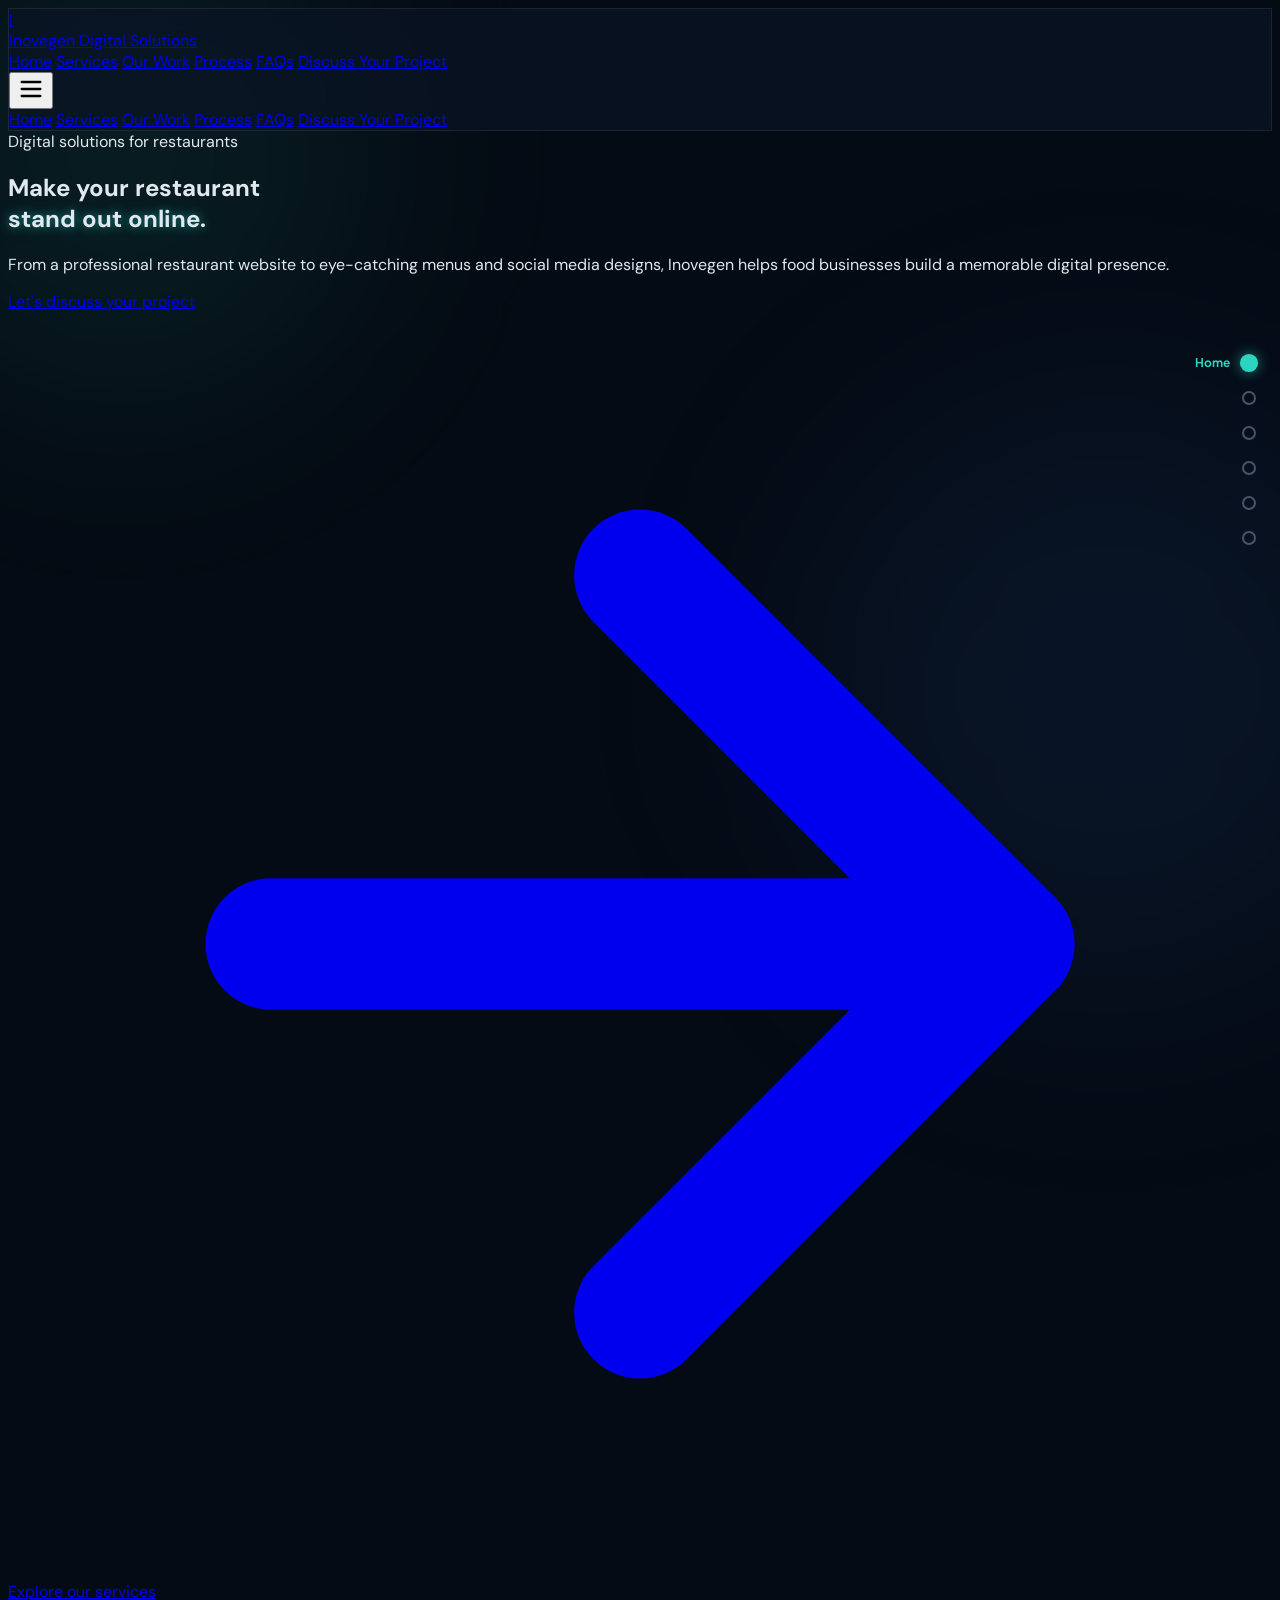
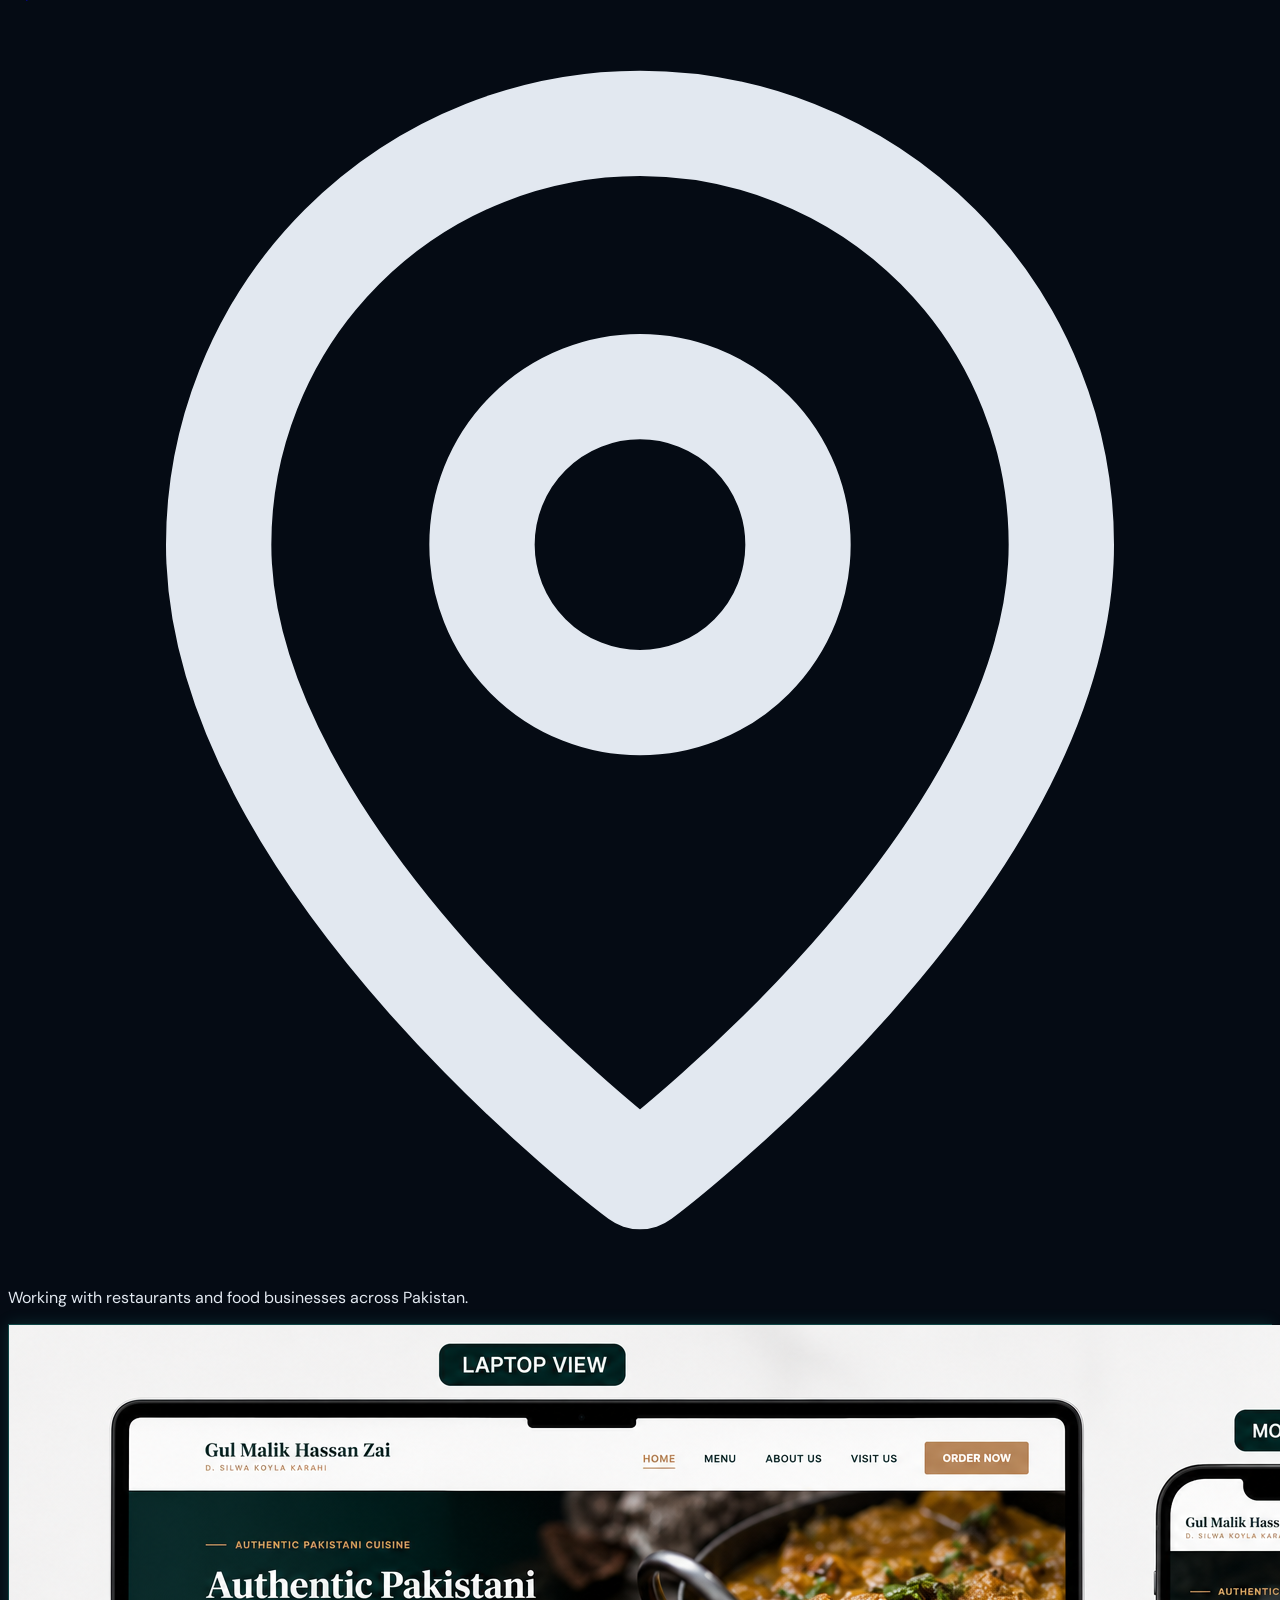
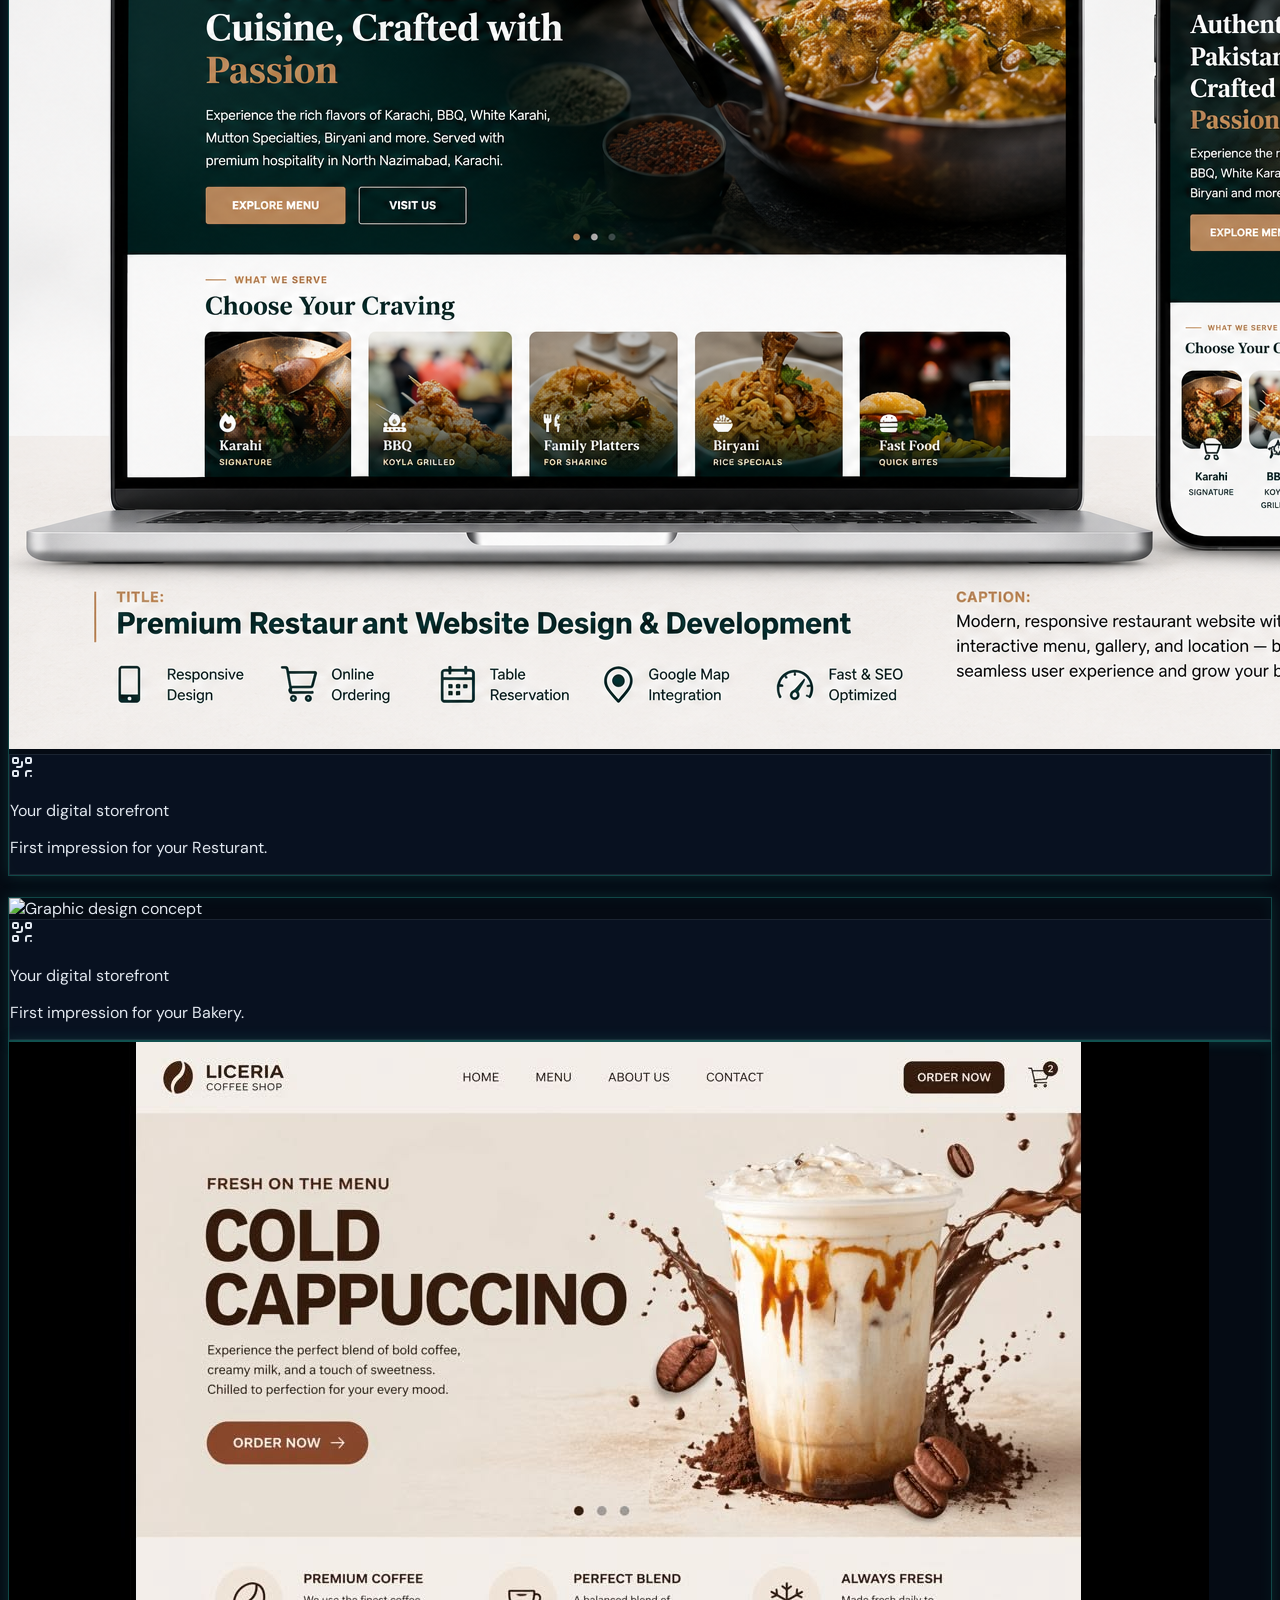
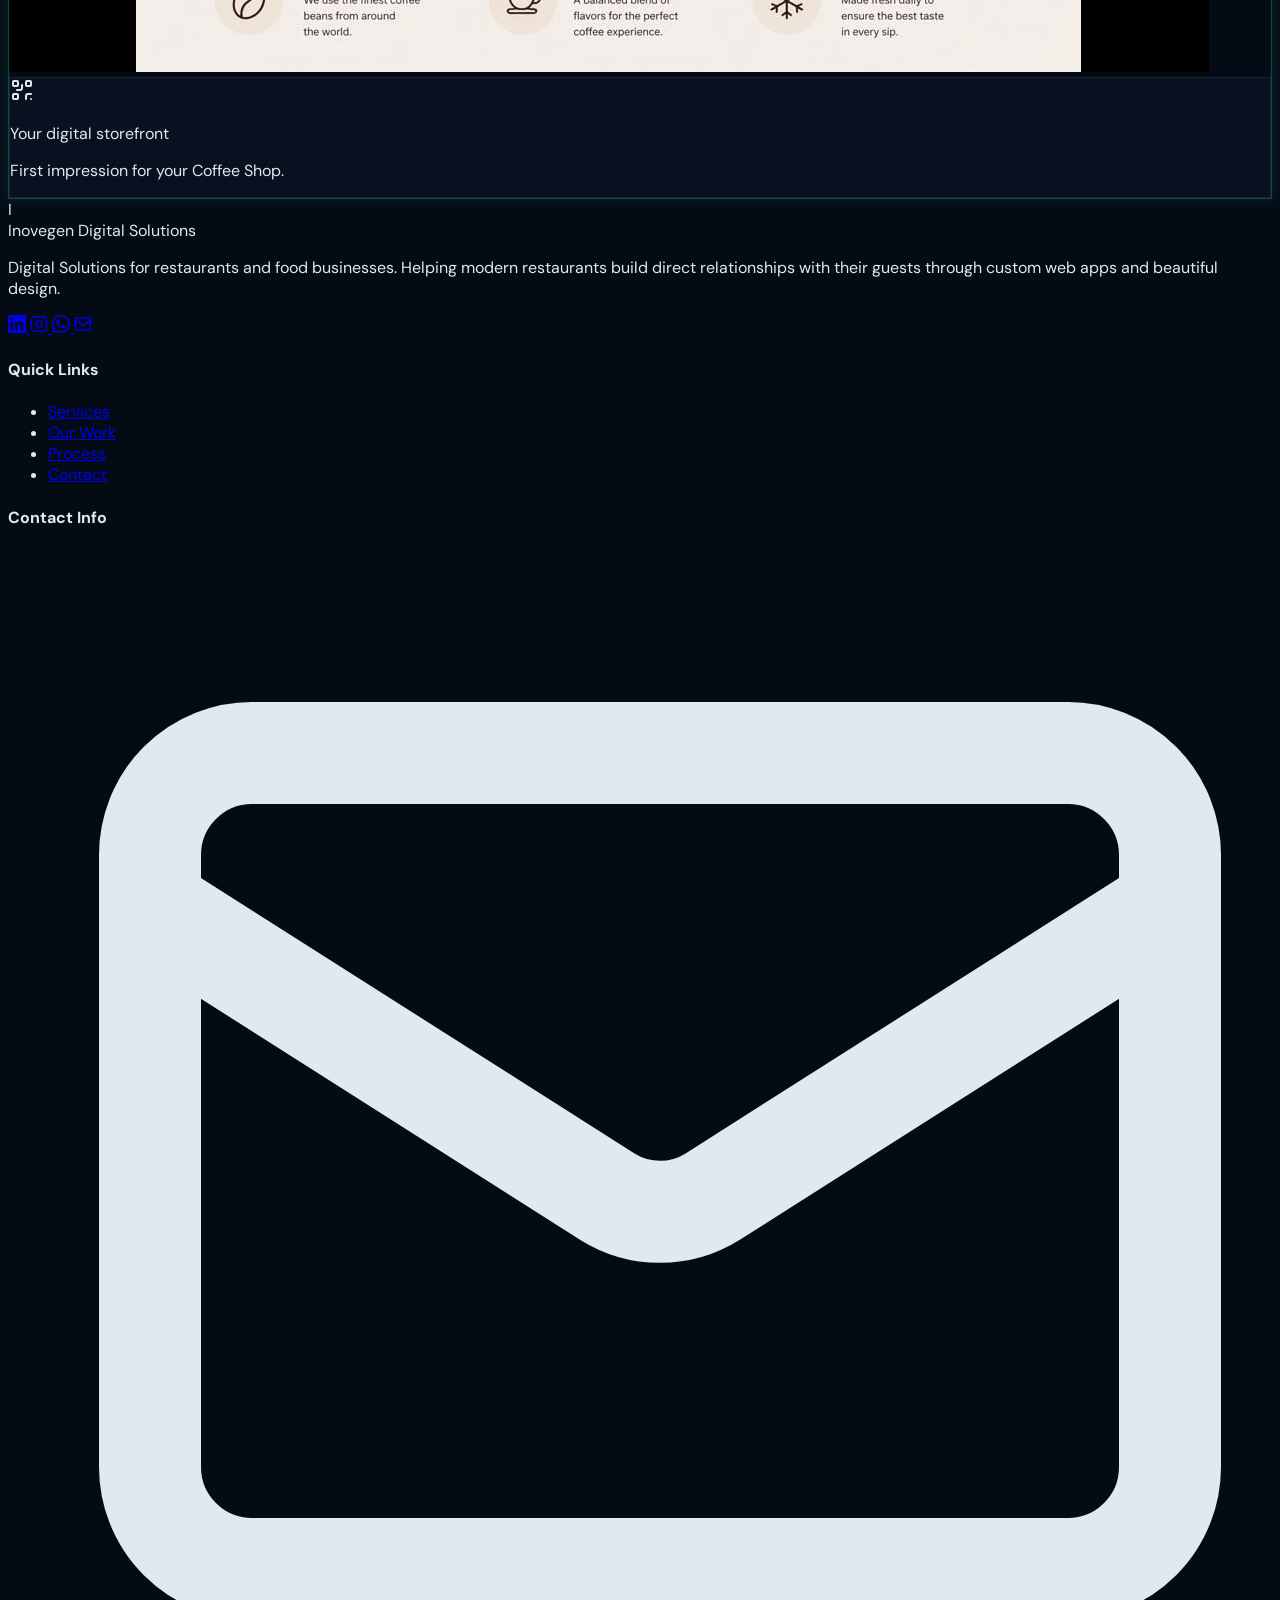
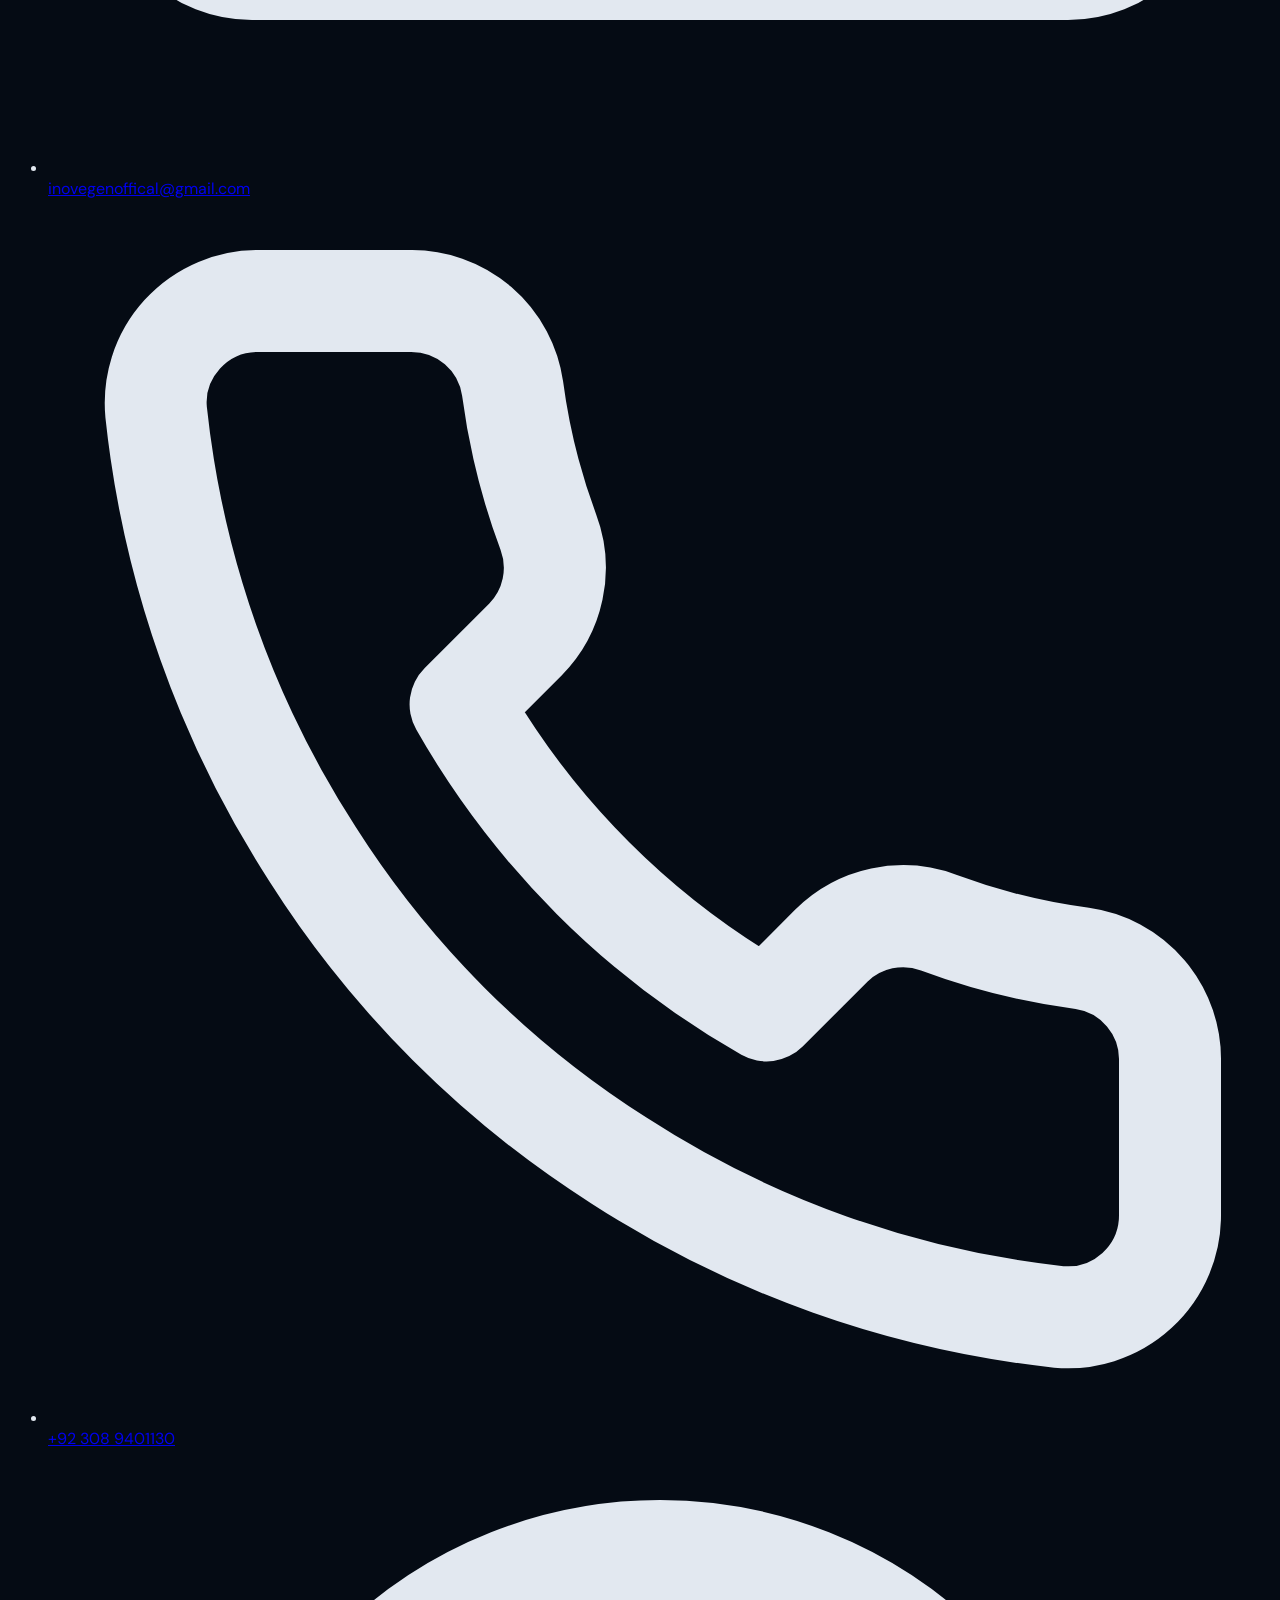
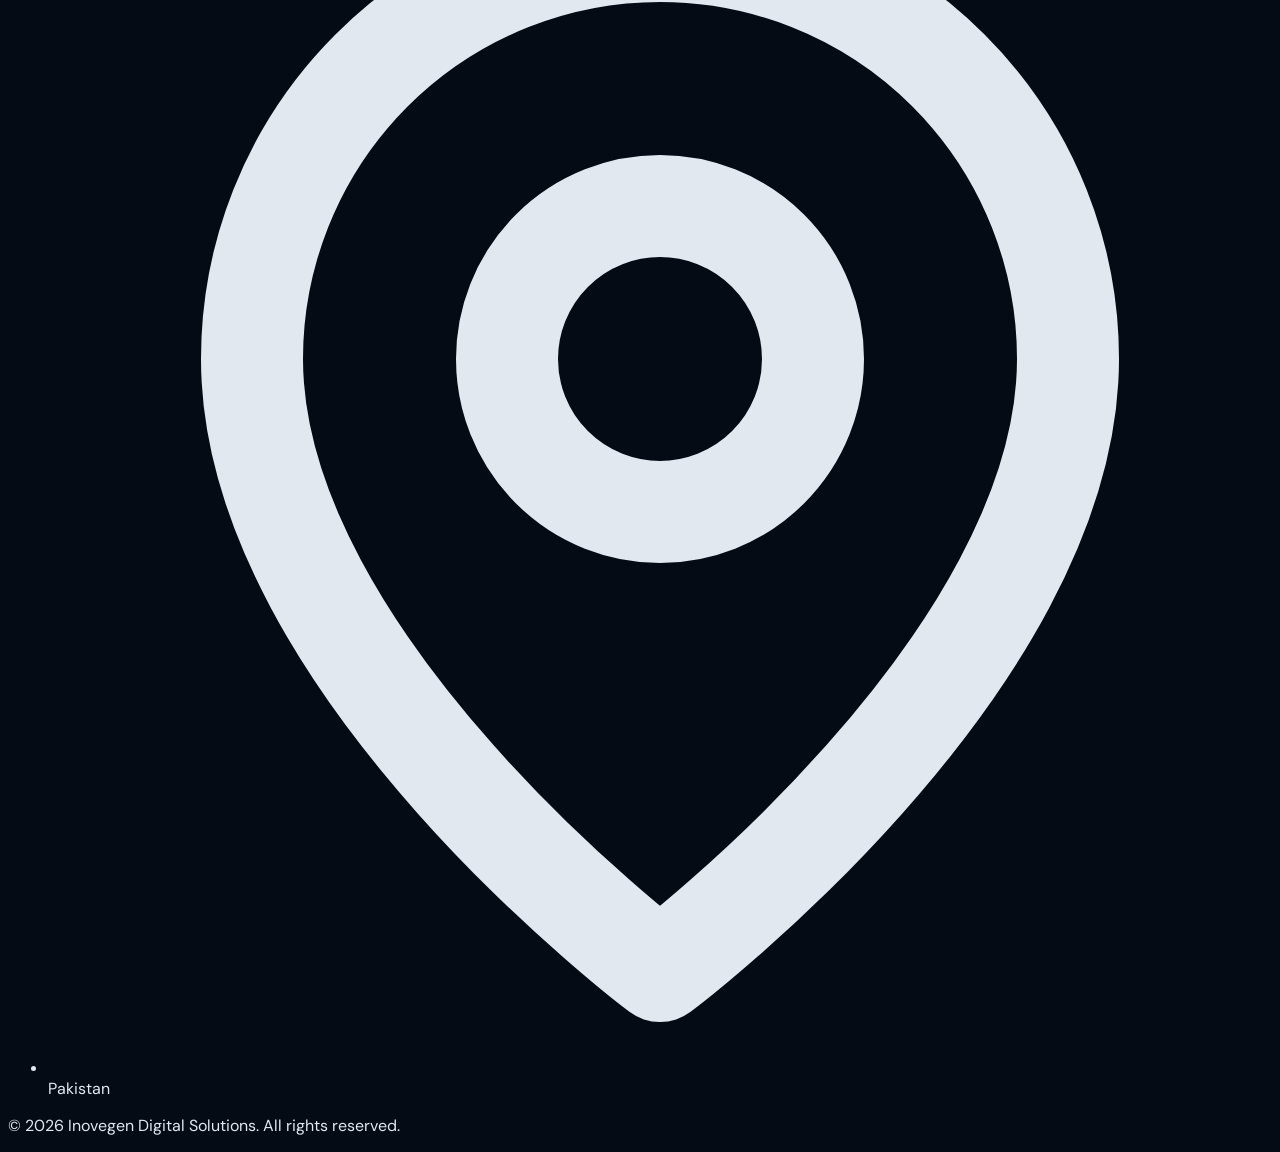
==== index.html @ 89236471 "Add files via upload" ====
<!DOCTYPE html>
<html lang="en" class="scroll-smooth">
<head>
  <meta charset="UTF-8" />
  <meta name="viewport" content="width=device-width, initial-scale=1.0" />
  <title>Inovegen | Restaurant Websites & Creative Design</title>
  <meta name="description" content="Digital solutions for restaurants. Professional websites, QR menus, and brand design for food businesses in Pakistan." />
  <link rel="preconnect" href="https://fonts.googleapis.com" />
  <link rel="preconnect" href="https://fonts.gstatic.com" crossorigin />
   <link rel="stylesheet" href="/static/style.css" />
  <link href="https://fonts.googleapis.com/css2?family=DM+Sans:wght@400;500;700&family=Plus+Jakarta+Sans:wght@500;600;700;800&display=swap" rel="stylesheet" />
  <script src="https://cdn.tailwindcss.com"></script>
  <script>
    tailwind.config = {
      theme: { extend: {
        colors: {
          dark: { 900: '#050B14', 800: '#0A1525', 700: '#112240' },
          neon: { DEFAULT: '#2DD4BF' }
        },
        fontFamily: {
          display: ['"Plus Jakarta Sans"', 'sans-serif'],
          body: ['"DM Sans"', 'sans-serif'],
        },
        animation: { 'float': 'float 6s ease-in-out infinite' },
        keyframes: { float: { '0%,100%':{transform:'translateY(0)'}, '50%':{transform:'translateY(-20px)'} } }
      } }
    };
  </script>
</head>
<body class="antialiased selection:bg-neon selection:text-dark-900">

  <div class="fixed inset-0 z-0 pointer-events-none overflow-hidden">
    <div class="glow" style="top:-10%;left:-10%;width:500px;height:500px;background:rgba(45,212,191,.08);filter:blur(100px)"></div>
    <div class="glow" style="bottom:-10%;right:-10%;width:600px;height:600px;background:rgba(59,130,246,.08);filter:blur(120px)"></div>
  </div>

  <!-- RIGHT-SIDE SCROLL NAVIGATION -->
  <nav class="side-nav" id="side-nav">
    <a href="index.html" class="side-link active" data-section="home"><span class="label">Home</span><span class="dot"></span></a>
    <a href="services.html" class="side-link" data-section="services"><span class="label">Services</span><span class="dot"></span></a>
    <a href="work.html" class="side-link" data-section="work"><span class="label">Our Work</span><span class="dot"></span></a>
    <a href="process.html" class="side-link" data-section="process"><span class="label">Process</span><span class="dot"></span></a>
    <a href="faq.html" class="side-link" data-section="faq"><span class="label">FAQs</span><span class="dot"></span></a>
    <a href="contact.html" class="side-link" data-section="contact"><span class="label">Contact</span><span class="dot"></span></a>
  </nav>

  <!-- NAVBAR -->
  <nav class="fixed top-0 w-full z-50 glass border-b border-white/5">
    <div class="mx-auto max-w-7xl px-6 lg:px-8">
      <div class="flex h-20 items-center justify-between">
        <a href="index.html" class="flex items-center gap-3 group">
          <div class="h-10 w-10 rounded-xl bg-gradient-to-br from-neon to-teal-600 flex items-center justify-center text-dark-900 font-bold font-display text-xl shadow-[0_0_15px_rgba(45,212,191,.5)] group-hover:shadow-[0_0_25px_rgba(45,212,191,.8)] transition-all duration-300">I</div>
          <span class="font-display font-extrabold text-xl text-white tracking-tight">Inovegen <span class="text-neon font-semibold">Digital Solutions</span></span>
        </a>
        <div class="hidden md:flex items-center gap-8">
          <a href="index.html" class="text-sm font-medium text-slate-300 hover:text-neon transition-colors relative group">Home<span class="absolute -bottom-1 left-0 w-0 h-0.5 bg-neon transition-all group-hover:w-full"></span></a>
          <a href="services.html" class="text-sm font-medium text-slate-300 hover:text-neon transition-colors relative group">Services<span class="absolute -bottom-1 left-0 w-0 h-0.5 bg-neon transition-all group-hover:w-full"></span></a>
          <a href="work.html" class="text-sm font-medium text-slate-300 hover:text-neon transition-colors relative group">Our Work<span class="absolute -bottom-1 left-0 w-0 h-0.5 bg-neon transition-all group-hover:w-full"></span></a>
          <a href="process.html" class="text-sm font-medium text-slate-300 hover:text-neon transition-colors relative group">Process<span class="absolute -bottom-1 left-0 w-0 h-0.5 bg-neon transition-all group-hover:w-full"></span></a>
          <a href="faq.html" class="text-sm font-medium text-slate-300 hover:text-neon transition-colors relative group">FAQs<span class="absolute -bottom-1 left-0 w-0 h-0.5 bg-neon transition-all group-hover:w-full"></span></a>
          <a href="contact.html" class="bg-neon text-dark-900 px-6 py-2.5 rounded-full text-sm font-bold hover:bg-white hover:shadow-[0_0_20px_rgba(45,212,191,.6)] transition-all duration-300">Discuss Your Project</a>
        </div>
        <button id="menuBtn" class="md:hidden text-white hover:text-neon transition-colors" aria-label="Menu">
          <svg xmlns="http://www.w3.org/2000/svg" width="28" height="28" viewBox="0 0 24 24" fill="none" stroke="currentColor" stroke-width="2" stroke-linecap="round" stroke-linejoin="round"><line x1="4" x2="20" y1="12" y2="12"/><line x1="4" x2="20" y1="6" y2="6"/><line x1="4" x2="20" y1="18" y2="18"/></svg>
        </button>
      </div>
      <div id="mobileMenu" class="hidden md:hidden pb-6 space-y-4 border-t border-white/10 pt-4">
        <a href="index.html" class="block text-base font-medium text-slate-300 hover:text-neon py-2">Home</a>
        <a href="services.html" class="block text-base font-medium text-slate-300 hover:text-neon py-2">Services</a>
        <a href="work.html" class="block text-base font-medium text-slate-300 hover:text-neon py-2">Our Work</a>
        <a href="process.html" class="block text-base font-medium text-slate-300 hover:text-neon py-2">Process</a>
        <a href="faq.html" class="block text-base font-medium text-slate-300 hover:text-neon py-2">FAQs</a>
        <a href="contact.html" class="block bg-neon text-dark-900 text-center px-6 py-3 rounded-full font-bold mt-4">Discuss Your Project</a>
      </div>
    </div>
  </nav>

  <!-- HERO -->
  <section id="home" class="relative z-10 pt-32 pb-20 lg:pt-48 lg:pb-32 overflow-hidden">
    <div class="mx-auto max-w-7xl px-6 lg:px-8">
      <div class="grid grid-cols-1 lg:grid-cols-2 gap-16 items-center">
        <div class="max-w-2xl reveal">
          <div class="inline-flex items-center gap-2 bg-neon/10 border border-neon/30 px-4 py-1.5 rounded-full mb-8 shadow-[0_0_15px_rgba(45,212,191,.2)]">
            <span class="h-2 w-2 rounded-full bg-neon animate-pulse"></span>
            <span class="text-neon text-xs font-bold uppercase tracking-wider">Digital solutions for restaurants</span>
          </div>
          <h1 class="font-display text-5xl lg:text-7xl font-extrabold text-white leading-[1.1] mb-8">
            Make your restaurant <br /><span class="text-transparent bg-clip-text bg-gradient-to-r from-neon to-teal-300 neon-text">stand out online.</span>
          </h1>
          <p class="text-lg lg:text-xl text-slate-400 mb-10 leading-relaxed max-w-lg">From a professional restaurant website to eye-catching menus and social media designs, Inovegen helps food businesses build a memorable digital presence.</p>
          <div class="flex flex-col sm:flex-row gap-4">
            <a href="contact.html" class="group relative bg-neon text-dark-900 px-8 py-4 rounded-full font-bold hover:bg-white transition-all duration-300 shadow-[0_0_20px_rgba(45,212,191,.4)] hover:shadow-[0_0_30px_rgba(45,212,191,.6)] flex items-center justify-center gap-2 overflow-hidden">
              <span class="relative z-10">Let's discuss your project</span>
              <svg class="relative z-10 w-5 h-5 group-hover:translate-x-1 transition-transform" xmlns="http://www.w3.org/2000/svg" viewBox="0 0 24 24" fill="none" stroke="currentColor" stroke-width="2.5" stroke-linecap="round" stroke-linejoin="round"><path d="M5 12h14"/><path d="m12 5 7 7-7 7"/></svg>
            </a>
            <a href="services.html" class="bg-transparent border border-slate-700 text-white px-8 py-4 rounded-full font-bold hover:border-neon hover:text-neon hover:shadow-[0_0_15px_rgba(45,212,191,.2)] transition-all duration-300 text-center">Explore our services</a>
          </div>
          <p class="mt-8 text-sm text-slate-500 flex items-center gap-2">
            <svg class="w-4 h-4 text-neon" xmlns="http://www.w3.org/2000/svg" viewBox="0 0 24 24" fill="none" stroke="currentColor" stroke-width="2" stroke-linecap="round" stroke-linejoin="round"><path d="M20 10c0 6-8 12-8 12s-8-6-8-12a8 8 0 0 1 16 0Z"/><circle cx="12" cy="10" r="3"/></svg>
            Working with restaurants and food businesses across Pakistan.
          </p>
        </div>
        <div class="relative reveal animate-float">
          <div class="aspect-[4/3] rounded-3xl overflow-hidden shadow-2xl neon-border relative z-10">
            <img src="/images/proj-fe8a63.png" alt="Restaurant interior" class="w-full h-full object-cover opacity-80 hover:opacity-100 hover:scale-105 transition-all duration-700" />
            <div class="absolute inset-0 bg-gradient-to-t from-dark-900 via-transparent to-transparent"></div>
            <div class="absolute bottom-6 left-6 right-6 glass p-4 rounded-2xl border border-neon/20 shadow-[0_0_20px_rgba(45,212,191,.1)] flex items-center gap-4">
              <div class="h-12 w-12 bg-neon/20 rounded-xl flex items-center justify-center text-neon">
                <svg xmlns="http://www.w3.org/2000/svg" width="24" height="24" viewBox="0 0 24 24" fill="none" stroke="currentColor" stroke-width="2" stroke-linecap="round" stroke-linejoin="round"><rect width="5" height="5" x="3" y="3" rx="1"/><rect width="5" height="5" x="16" y="3" rx="1"/><rect width="5" height="5" x="3" y="16" rx="1"/><path d="M21 16h-3a2 2 0 0 0-2 2v3"/><path d="M21 21v.01"/><path d="M12 7v3a2 2 0 0 1-2 2H7"/></svg>
              </div>
              <div><p class="text-xs text-slate-400 font-medium">Your digital storefront</p><p class="font-display font-bold text-white">First impression for your Resturant.</p></div>
            </div>
          </div>
        </div>
      </div>
    </div>
    <br>
    <div class="mx-auto max-w-7xl px-6 lg:px-8">
      <div class="grid grid-cols-1 lg:grid-cols-2 gap-16 items-center">
        <div class="max-w-2xl reveal">
          <div class="relative reveal animate-float">
          <div class="aspect-[4/3] rounded-3xl overflow-hidden shadow-2xl neon-border relative z-10">
            <img src="https://s3-figma-hubfile-images-production-cdn-cgi.figma.com/cdn-cgi/image/format=auto,quality=85/hub/file/carousel/img/e1eeb6126cb59b575a883f78f48369e3f3ec4515" alt="Graphic design concept" class="w-full h-full object-cover group-hover:scale-110 transition-transform duration-700" />
             <div class="absolute inset-0 bg-gradient-to-t from-dark-900 via-transparent to-transparent"></div>
            <div class="absolute bottom-6 left-6 right-6 glass p-4 rounded-2xl border border-neon/20 shadow-[0_0_20px_rgba(45,212,191,.1)] flex items-center gap-4">
              <div class="h-12 w-12 bg-neon/20 rounded-xl flex items-center justify-center text-neon">
                <svg xmlns="http://www.w3.org/2000/svg" width="24" height="24" viewBox="0 0 24 24" fill="none" stroke="currentColor" stroke-width="2" stroke-linecap="round" stroke-linejoin="round"><rect width="5" height="5" x="3" y="3" rx="1"/><rect width="5" height="5" x="16" y="3" rx="1"/><rect width="5" height="5" x="3" y="16" rx="1"/><path d="M21 16h-3a2 2 0 0 0-2 2v3"/><path d="M21 21v.01"/><path d="M12 7v3a2 2 0 0 1-2 2H7"/></svg>
              </div>
              <div><p class="text-xs text-slate-400 font-medium">Your digital storefront</p><p class="font-display font-bold text-white">First impression for your Bakery.</p></div>
            </div>
          </div>
        </div>

        </div>
        <div class="relative reveal animate-float">
          <div class="aspect-[4/3] rounded-3xl overflow-hidden shadow-2xl neon-border relative z-10">
            <img src="/images/2s.jpg" alt="Restaurant interior" class="w-full h-full object-cover opacity-80 hover:opacity-100 hover:scale-105 transition-all duration-700" />
            <div class="absolute inset-0 bg-gradient-to-t from-dark-900 via-transparent to-transparent"></div>
            <div class="absolute bottom-6 left-6 right-6 glass p-4 rounded-2xl border border-neon/20 shadow-[0_0_20px_rgba(45,212,191,.1)] flex items-center gap-4">
              <div class="h-12 w-12 bg-neon/20 rounded-xl flex items-center justify-center text-neon">
                <svg xmlns="http://www.w3.org/2000/svg" width="24" height="24" viewBox="0 0 24 24" fill="none" stroke="currentColor" stroke-width="2" stroke-linecap="round" stroke-linejoin="round"><rect width="5" height="5" x="3" y="3" rx="1"/><rect width="5" height="5" x="16" y="3" rx="1"/><rect width="5" height="5" x="3" y="16" rx="1"/><path d="M21 16h-3a2 2 0 0 0-2 2v3"/><path d="M21 21v.01"/><path d="M12 7v3a2 2 0 0 1-2 2H7"/></svg>
              </div>
              <div><p class="text-xs text-slate-400 font-medium">Your digital storefront</p><p class="font-display font-bold text-white">First impression for your Coffee Shop.</p></div>
            </div>
          </div>
        </div>
      </div>
    </div>
  </section>

          
  <!-- FOOTER -->
  <footer class="relative z-10 border-t border-white/5 bg-dark-900 py-16">
    <div class="mx-auto max-w-7xl px-6 lg:px-8">
      <div class="grid grid-cols-1 md:grid-cols-4 gap-12 mb-12">
        <div class="md:col-span-2">
          <div class="flex items-center gap-3 mb-6">
            <div class="h-10 w-10 rounded-xl bg-gradient-to-br from-neon to-teal-600 flex items-center justify-center text-dark-900 font-bold font-display text-xl">I</div>
            <span class="font-display font-extrabold text-xl text-white tracking-tight">Inovegen <span class="text-neon font-semibold">Digital Solutions</span></span>
          </div>
          <p class="text-slate-400 max-w-sm leading-relaxed mb-6">Digital Solutions for restaurants and food businesses. Helping modern restaurants build direct relationships with their guests through custom web apps and beautiful design.</p>
          <div class="flex gap-4">
            <a href="https://www.linkedin.com/company/inovegen/" target="_blank" rel="noopener noreferrer" aria-label="LinkedIn" class="relative z-10 h-10 w-10 rounded-full bg-white/5 flex items-center justify-center text-slate-400 hover:bg-blue-500/20 hover:text-blue-400 transition-all">
              <svg xmlns="http://www.w3.org/2000/svg" width="18" height="18" viewBox="0 0 24 24" fill="currentColor"><path d="M20.447 20.452h-3.554v-5.569c0-1.328-.027-3.037-1.852-3.037-1.853 0-2.136 1.445-2.136 2.939v5.667H9.351V9h3.414v1.561h.046c.477-.9 1.637-1.85 3.37-1.85 3.601 0 4.267 2.37 4.267 5.455v6.286zM5.337 7.433c-1.144 0-2.063-.926-2.063-2.065 0-1.138.92-2.063 2.063-2.063 1.14 0 2.064.925 2.064 2.063 0 1.139-.925 2.065-2.064 2.065zm1.782 13.019H3.555V9h3.564v11.452zM22.225 0H1.771C.792 0 0 .774 0 1.729v20.542C0 23.227.792 24 1.771 24h20.451C23.2 24 24 23.227 24 22.271V1.729C24 .774 23.2 0 22.222 0h.003z"/></svg>
            </a>
            <a href="https://www.instagram.com/inovegen?igsi=MTQ1ZnU4ajVhcGRjag==" target="_blank" rel="noopener noreferrer" aria-label="Instagram" class="relative z-10 h-10 w-10 rounded-full bg-white/5 flex items-center justify-center text-slate-400 hover:bg-pink-500/20 hover:text-pink-400 transition-all">
              <svg xmlns="http://www.w3.org/2000/svg" width="18" height="18" viewBox="0 0 24 24" fill="none" stroke="currentColor" stroke-width="2" stroke-linecap="round" stroke-linejoin="round"><rect width="20" height="20" x="2" y="2" rx="5" ry="5"/><path d="M16 11.37A4 4 0 1 1 12.63 8 4 4 0 0 1 16 11.37z"/><line x1="17.5" x2="17.51" y1="6.5" y2="6.5"/></svg>
            </a>
            <a href="https://wa.me/923089401130" target="_blank" rel="noopener noreferrer" aria-label="WhatsApp" class="relative z-10 h-10 w-10 rounded-full bg-white/5 flex items-center justify-center text-slate-400 hover:bg-green-500/20 hover:text-green-400 transition-all">
              <svg xmlns="http://www.w3.org/2000/svg" width="18" height="18" viewBox="0 0 24 24" fill="currentColor"><path d="M17.472 14.382c-.297-.149-1.758-.867-2.03-.967-.273-.099-.471-.148-.67.15-.197.297-.767.966-.94 1.164-.173.199-.347.223-.644.075-.297-.15-1.255-.463-2.39-1.475-.883-.788-1.48-1.761-1.653-2.059-.173-.297-.018-.458.13-.606.134-.133.298-.347.446-.52.149-.174.198-.298.298-.497.099-.198.05-.371-.025-.52-.075-.149-.669-1.612-.916-2.207-.242-.579-.487-.5-.669-.51-.173-.008-.371-.01-.57-.01-.198 0-.52.074-.792.372-.272.297-1.04 1.016-1.04 2.479 0 1.462 1.065 2.875 1.213 3.074.149.198 2.096 3.2 5.077 4.487.709.306 1.262.489 1.694.625.712.227 1.36.195 1.871.118.571-.085 1.758-.719 2.006-1.413.248-.694.248-1.289.173-1.413-.074-.124-.272-.198-.57-.347m-5.421 7.403h-.004a9.87 9.87 0 01-5.031-1.378l-.361-.214-3.741.982.998-3.648-.235-.374a9.86 9.86 0 01-1.51-5.26c.001-5.45 4.436-9.884 9.888-9.884 2.64 0 5.122 1.03 6.988 2.898a9.825 9.825 0 012.893 6.994c-.003 5.45-4.437 9.884-9.885 9.884m8.413-18.297A11.815 11.815 0 0012.05 0C5.495 0 .16 5.335.157 11.892c0 2.096.547 4.142 1.588 5.945L.057 24l6.305-1.654a11.882 11.882 0 005.683 1.448h.005c6.554 0 11.89-5.335 11.893-11.893a11.821 11.821 0 00-3.48-8.413Z"/></svg>
            </a>
            <a href="mailto:inovegenoffical@gmail.com" aria-label="Email" class="relative z-10 h-10 w-10 rounded-full bg-white/5 flex items-center justify-center text-slate-400 hover:bg-neon/20 hover:text-neon transition-all">
              <svg xmlns="http://www.w3.org/2000/svg" width="18" height="18" viewBox="0 0 24 24" fill="none" stroke="currentColor" stroke-width="2" stroke-linecap="round" stroke-linejoin="round"><rect width="20" height="16" x="2" y="4" rx="2"/><path d="m22 7-8.97 5.7a1.94 1.94 0 0 1-2.06 0L2 7"/></svg>
            </a>
          </div>
        </div>
        <div>
          <h4 class="font-display font-bold mb-6 text-white">Quick Links</h4>
          <ul class="space-y-4 text-sm text-slate-400">
            <li><a href="services.html" class="hover:text-neon transition-colors">Services</a></li>
            <li><a href="work.html" class="hover:text-neon transition-colors">Our Work</a></li>
            <li><a href="process.html" class="hover:text-neon transition-colors">Process</a></li>
            <li><a href="contact.html" class="hover:text-neon transition-colors">Contact</a></li>
          </ul>
        </div>
        <div>
          <h4 class="font-display font-bold mb-6 text-white">Contact Info</h4>
          <ul class="space-y-4 text-sm text-slate-400">
            <li class="flex items-center gap-2"><svg class="w-4 h-4 text-neon shrink-0" xmlns="http://www.w3.org/2000/svg" viewBox="0 0 24 24" fill="none" stroke="currentColor" stroke-width="2" stroke-linecap="round" stroke-linejoin="round"><rect width="20" height="16" x="2" y="4" rx="2"/><path d="m22 7-8.97 5.7a1.94 1.94 0 0 1-2.06 0L2 7"/></svg><a href="mailto:inovegenoffical@gmail.com" class="hover:text-neon transition-colors">inovegenoffical@gmail.com</a></li>
            <li class="flex items-center gap-2"><svg class="w-4 h-4 text-neon shrink-0" xmlns="http://www.w3.org/2000/svg" viewBox="0 0 24 24" fill="none" stroke="currentColor" stroke-width="2" stroke-linecap="round" stroke-linejoin="round"><path d="M22 16.92v3a2 2 0 0 1-2.18 2 19.79 19.79 0 0 1-8.63-3.07 19.5 19.5 0 0 1-6-6 19.79 19.79 0 0 1-3.07-8.67A2 2 0 0 1 4.11 2h3a2 2 0 0 1 2 1.72 12.84 12.84 0 0 0 .7 2.81 2 2 0 0 1-.45 2.11L8.09 9.91a16 16 0 0 0 6 6l1.27-1.27a2 2 0 0 1 2.11-.45 12.84 12.84 0 0 0 2.81.7A2 2 0 0 1 22 16.92z"/></svg><a href="https://wa.me/923089401130" target="_blank" rel="noopener noreferrer" class="hover:text-neon transition-colors">+92 308 9401130</a></li>
            <li class="flex items-center gap-2"><svg class="w-4 h-4 text-neon shrink-0" xmlns="http://www.w3.org/2000/svg" viewBox="0 0 24 24" fill="none" stroke="currentColor" stroke-width="2" stroke-linecap="round" stroke-linejoin="round"><path d="M20 10c0 6-8 12-8 12s-8-6-8-12a8 8 0 0 1 16 0Z"/><circle cx="12" cy="10" r="3"/></svg>Pakistan</li>
          </ul>
        </div>
      </div>
      <div class="border-t border-white/5 pt-8 flex flex-col md:flex-row justify-between items-center gap-4 text-sm text-slate-500">
        <p>© 2026 Inovegen Digital Solutions. All rights reserved.</p>
      </div>
    </div>
  </footer>

  <script src="/main/node.js">

  </script>
</body>
</html>
---- static/style.css ----
body{background:#050B14;color:#E2E8F0;font-family:'DM Sans',sans-serif;overflow-x:hidden}
 
    .neon-text{text-shadow:0 0 10px rgba(45,212,191,.5),0 0 20px rgba(45,212,191,.3)}
    .neon-border{box-shadow:0 0 15px rgba(45,212,191,.15),inset 0 0 15px rgba(45,212,191,.05);border:1px solid rgba(45,212,191,.3);transition:all .4s ease}
    .neon-border:hover{box-shadow:0 0 25px rgba(45,212,191,.4),inset 0 0 20px rgba(45,212,191,.1);border-color:rgba(45,212,191,.8);transform:translateY(-4px)}
    .glass{background:rgba(10,21,37,.7);backdrop-filter:blur(12px);-webkit-backdrop-filter:blur(12px);border:1px solid rgba(255,255,255,.08)}
    /* FAIL-SAFE reveal: visible by default, animation optional */
    .reveal{will-change:transform,opacity}
    .reveal.in{animation:revealUp .8s cubic-bezier(.5,0,0,1) both}
    @keyframes revealUp{from{opacity:0;transform:translateY(30px)}to{opacity:1;transform:none}}
    ::-webkit-scrollbar{width:8px}::-webkit-scrollbar-track{background:#050B14}::-webkit-scrollbar-thumb{background:#112240;border-radius:4px}::-webkit-scrollbar-thumb:hover{background:#2DD4BF}
    .faq-content{max-height:0;overflow:hidden;transition:max-height .4s ease,padding .4s ease}
    .faq-item.open .faq-content{max-height:300px;padding-bottom:1.5rem}
    .faq-item.open .faq-icon{transform:rotate(180deg);color:#2DD4BF}
    .faq-icon{transition:transform .3s ease,color .3s ease}
    .glow{position:absolute;border-radius:9999px;pointer-events:none;z-index:0}
    /* RIGHT-SIDE SCROLL NAV */
    .side-nav{position:fixed;right:24px;top:50%;transform:translateY(-50%);z-index:40;display:none;flex-direction:column;gap:20px}
    @media(min-width:1024px){.side-nav{display:flex}}
    .side-link{display:flex;align-items:center;justify-content:flex-end;gap:12px;text-decoration:none;cursor:pointer}
    .side-link .label{font-size:.75rem;font-weight:700;font-family:'Plus Jakarta Sans',sans-serif;color:#64748b;opacity:0;transform:translateX(8px);transition:all .3s ease;white-space:nowrap}
    .side-link .dot{width:10px;height:10px;border-radius:50%;border:2px solid #475569;background:transparent;transition:all .3s ease}
    .side-link:hover .label,.side-link.active .label{opacity:1;transform:translateX(0);color:#2DD4BF}
    .side-link:hover .dot,.side-link.active .dot{border-color:#2DD4BF;background-color:#2DD4BF;box-shadow:0 0 10px rgba(45,212,191,.6);transform:scale(1.3)}
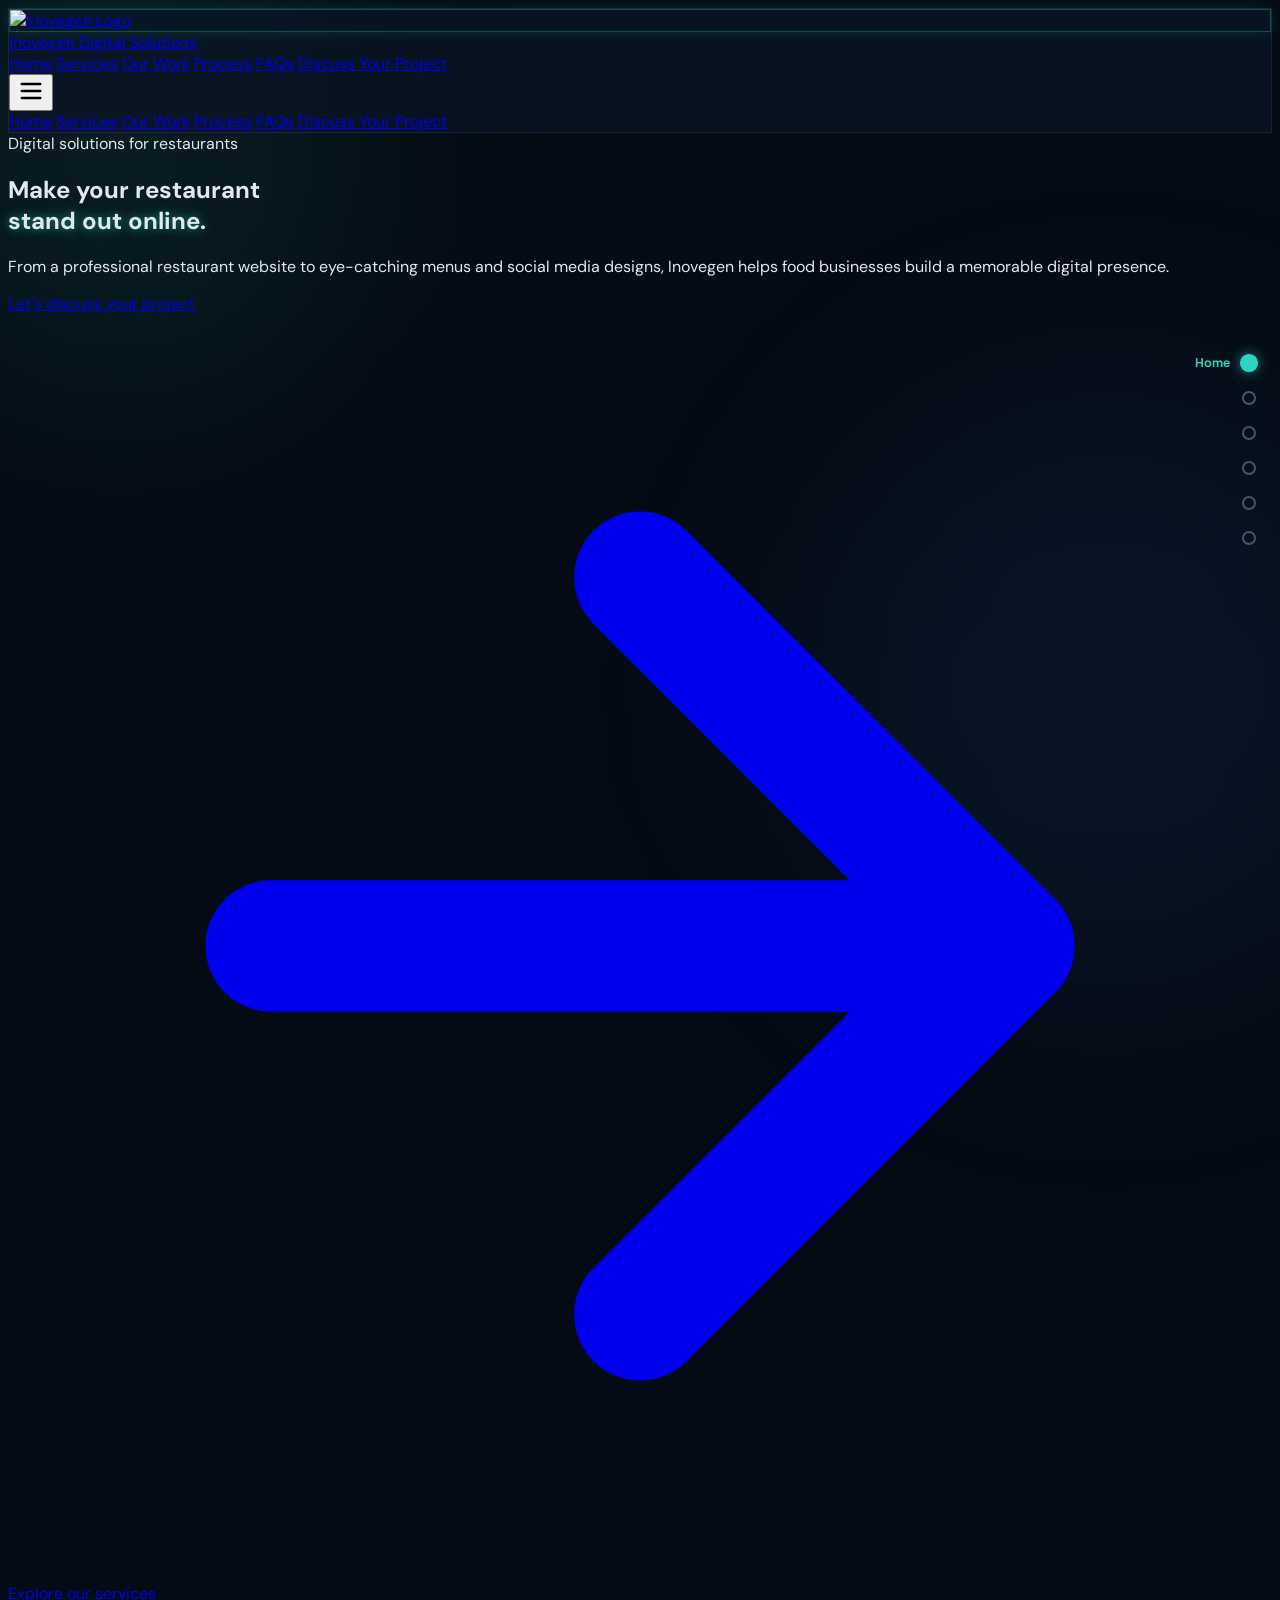
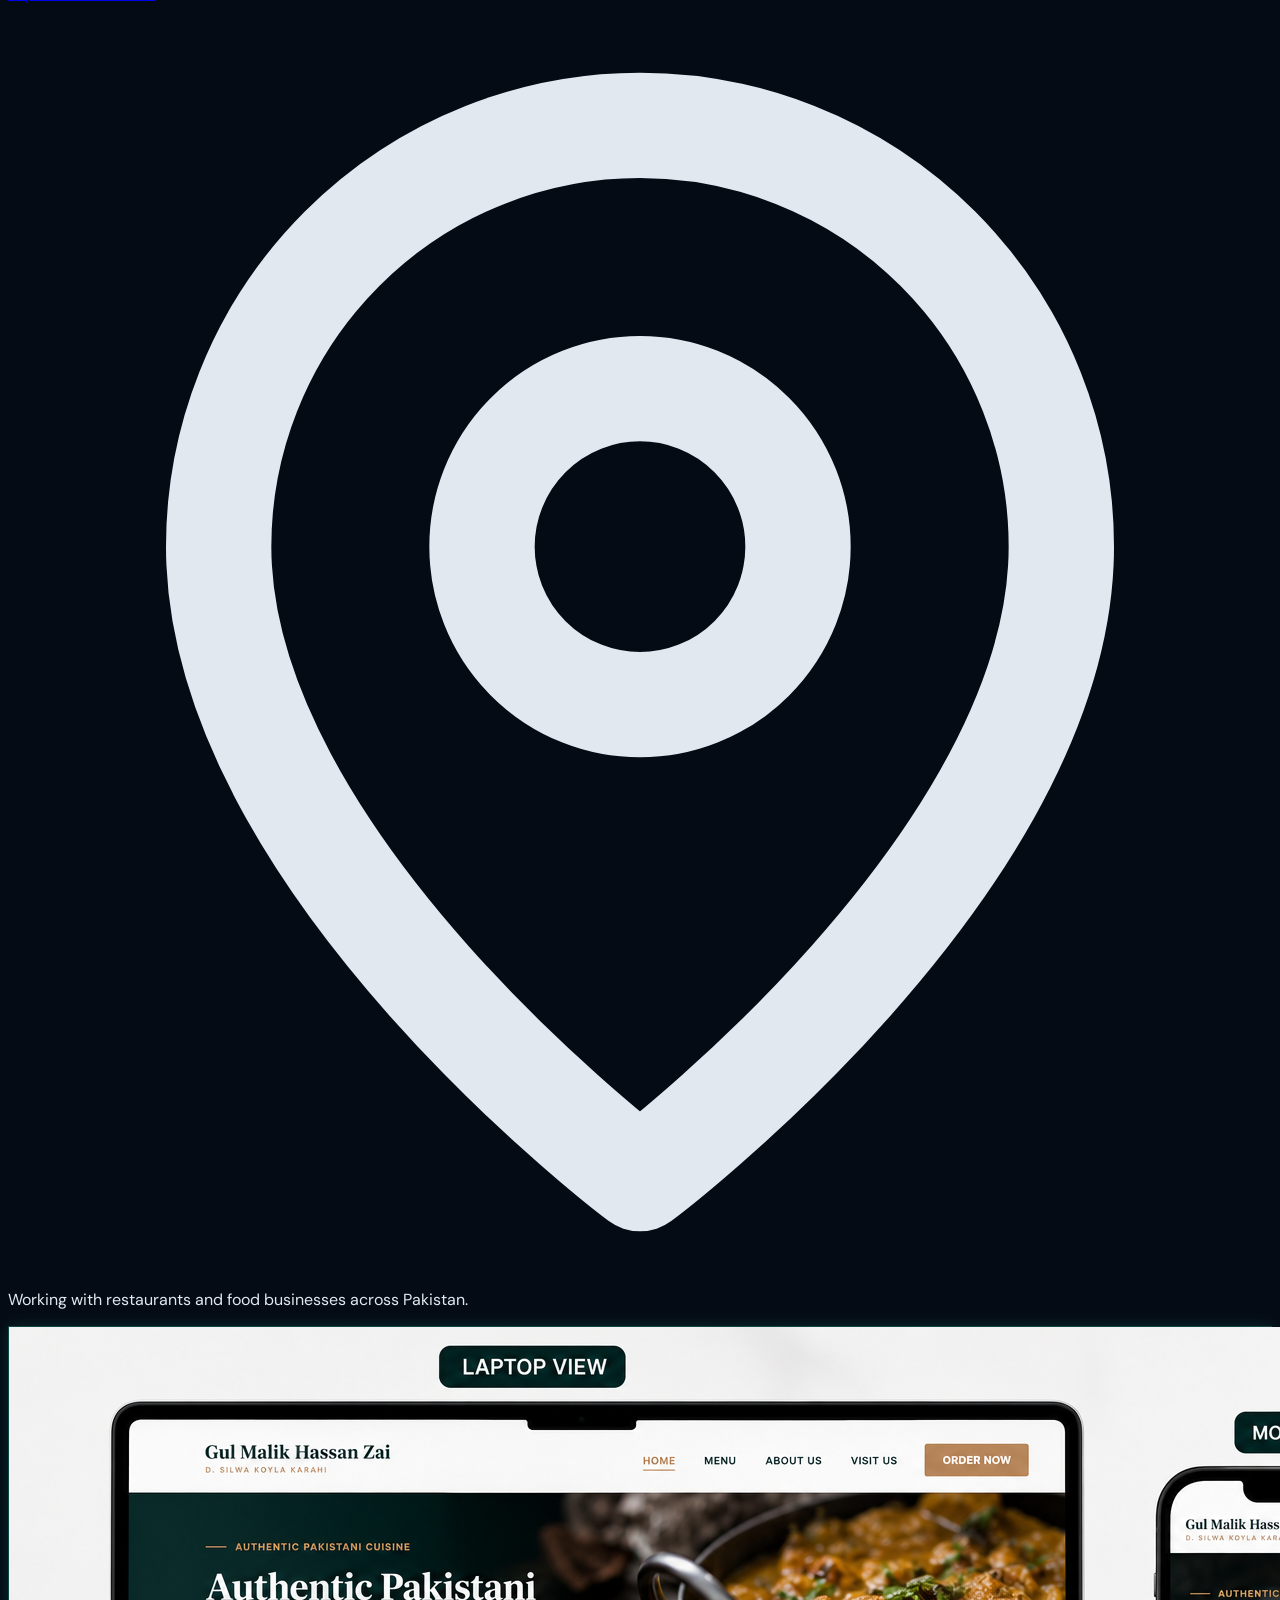
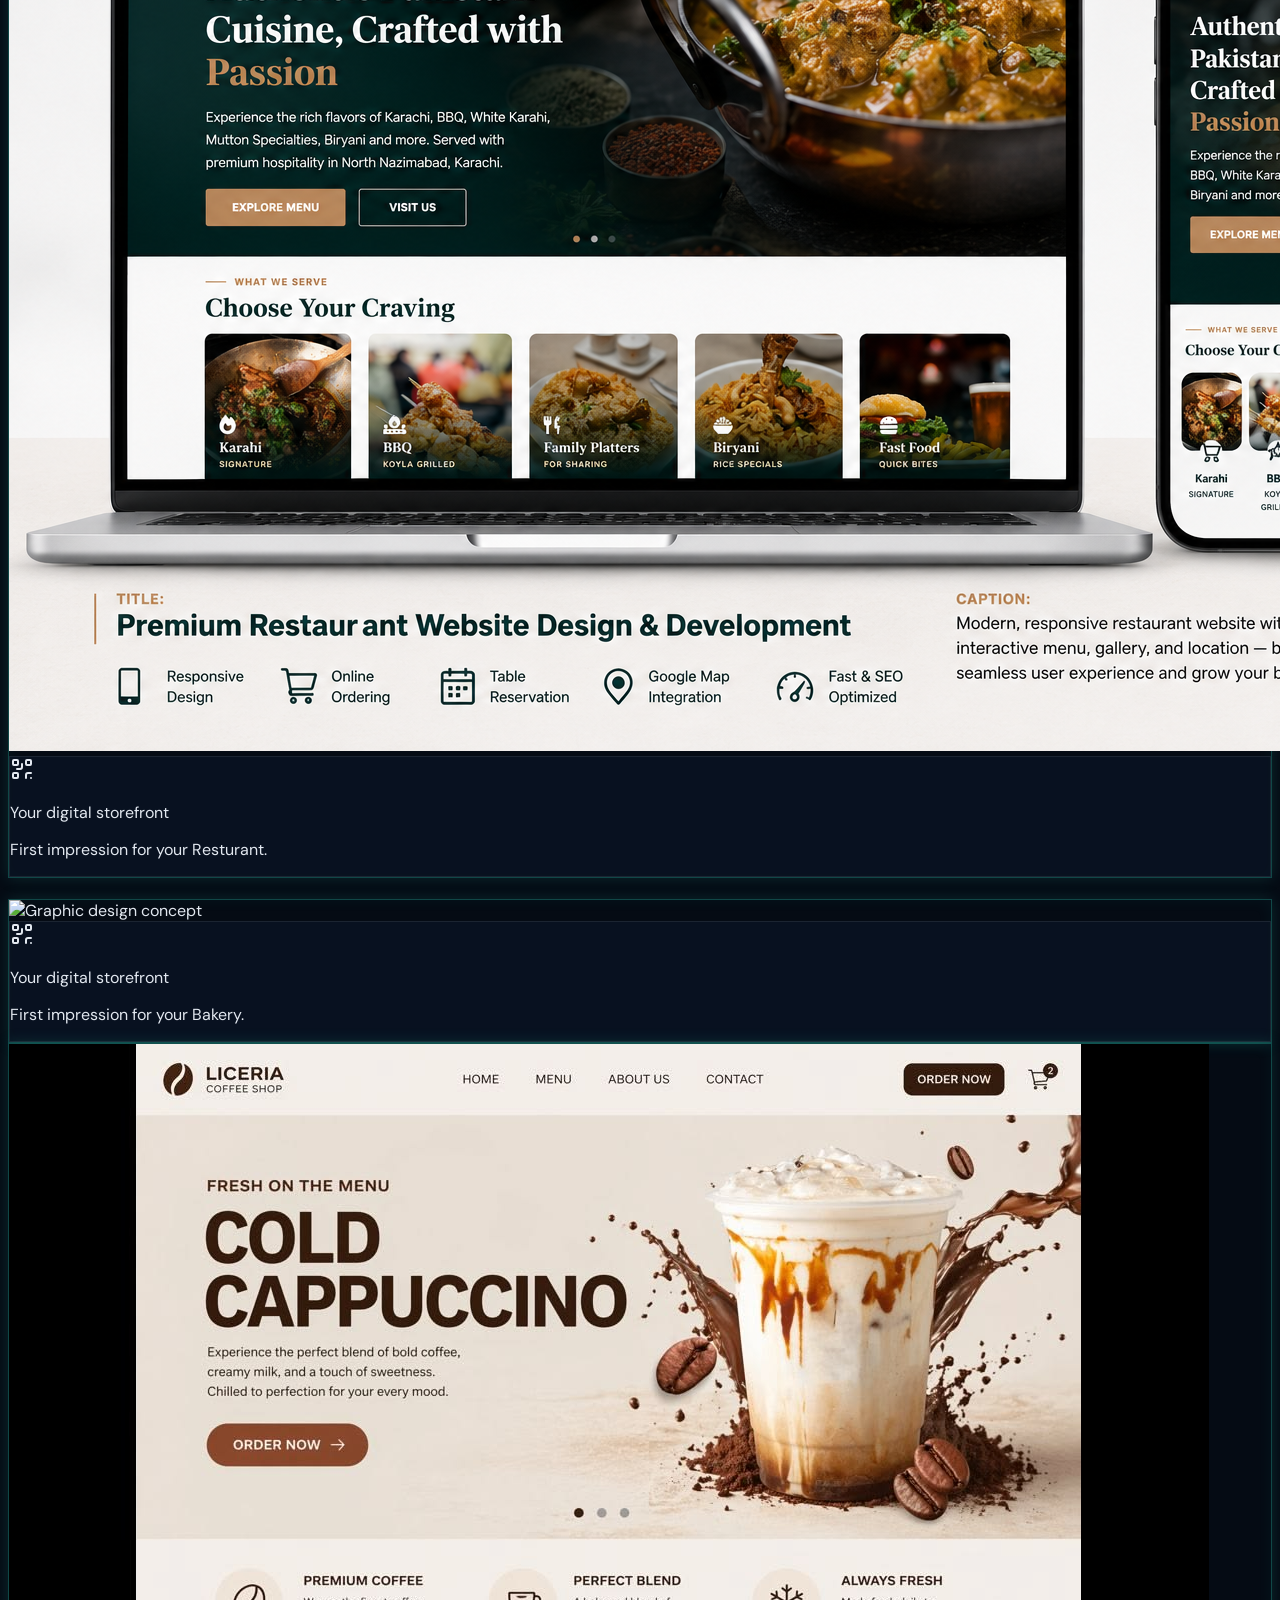
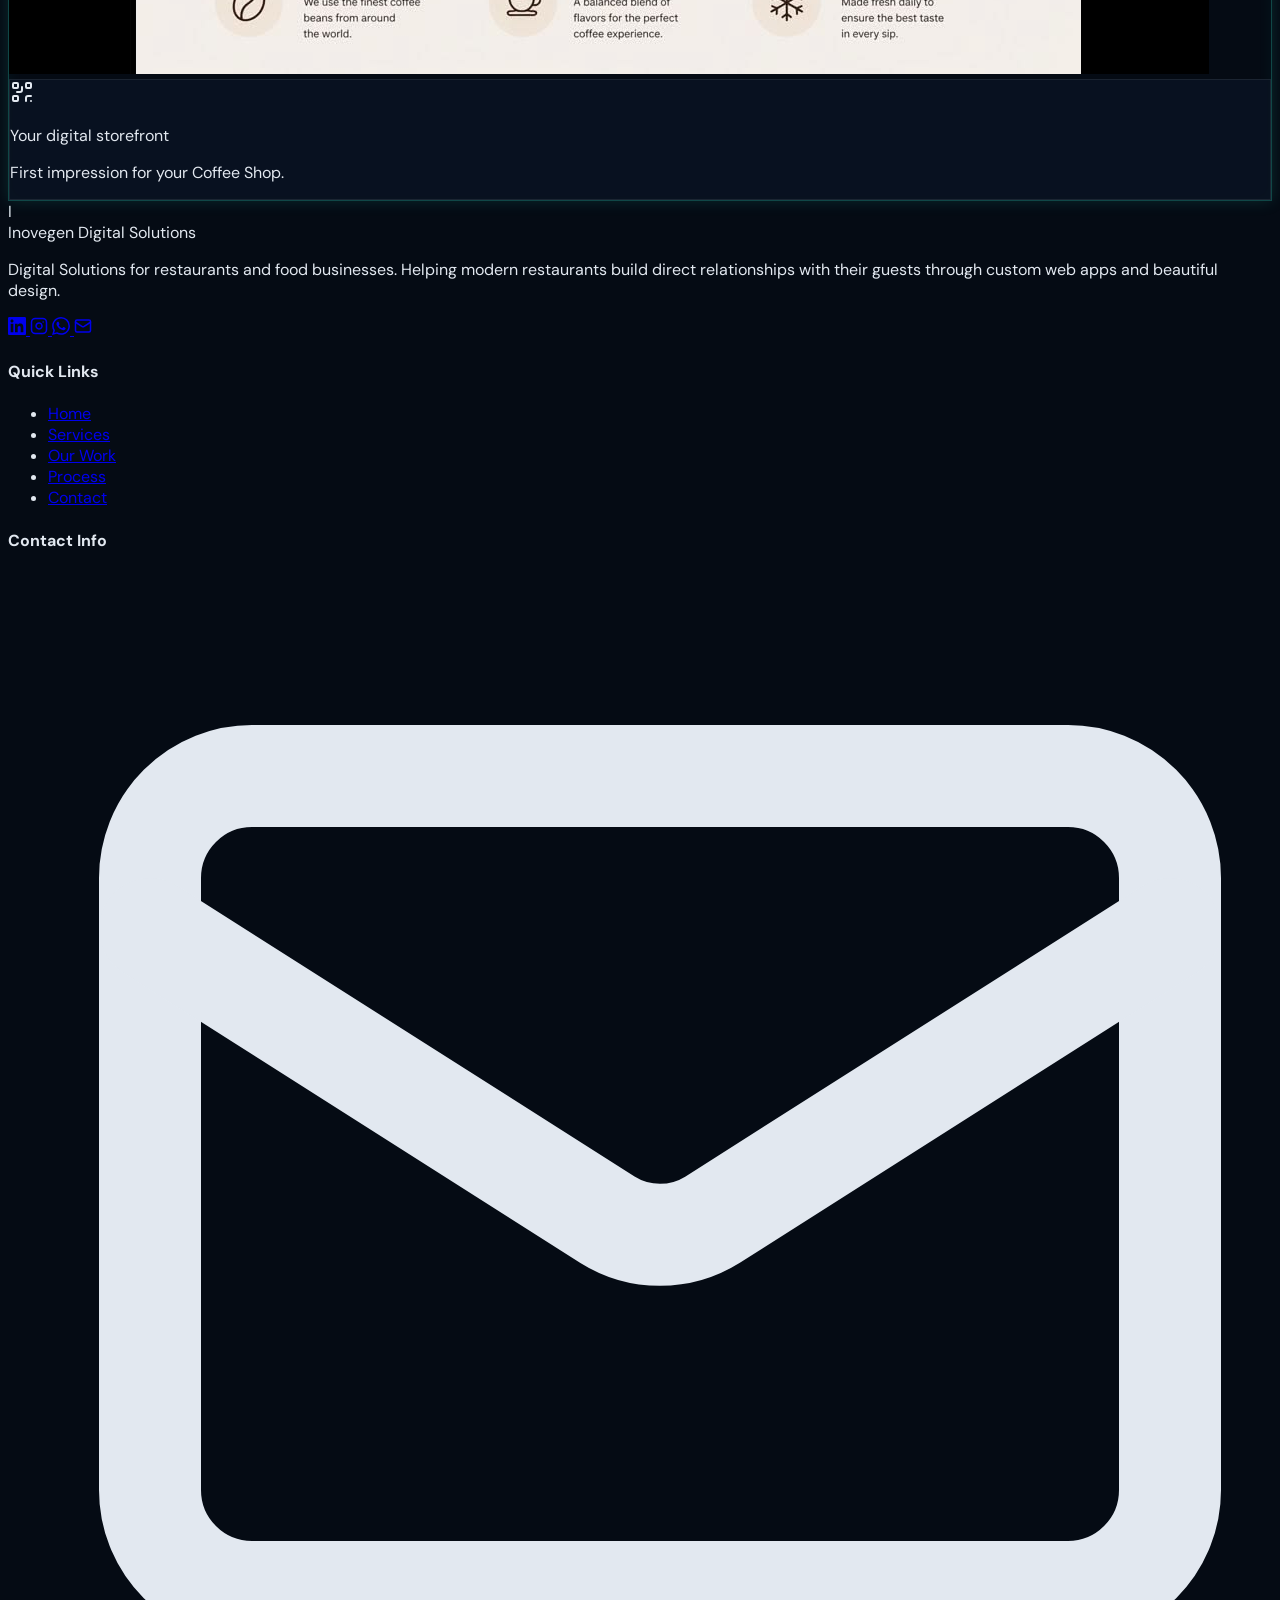
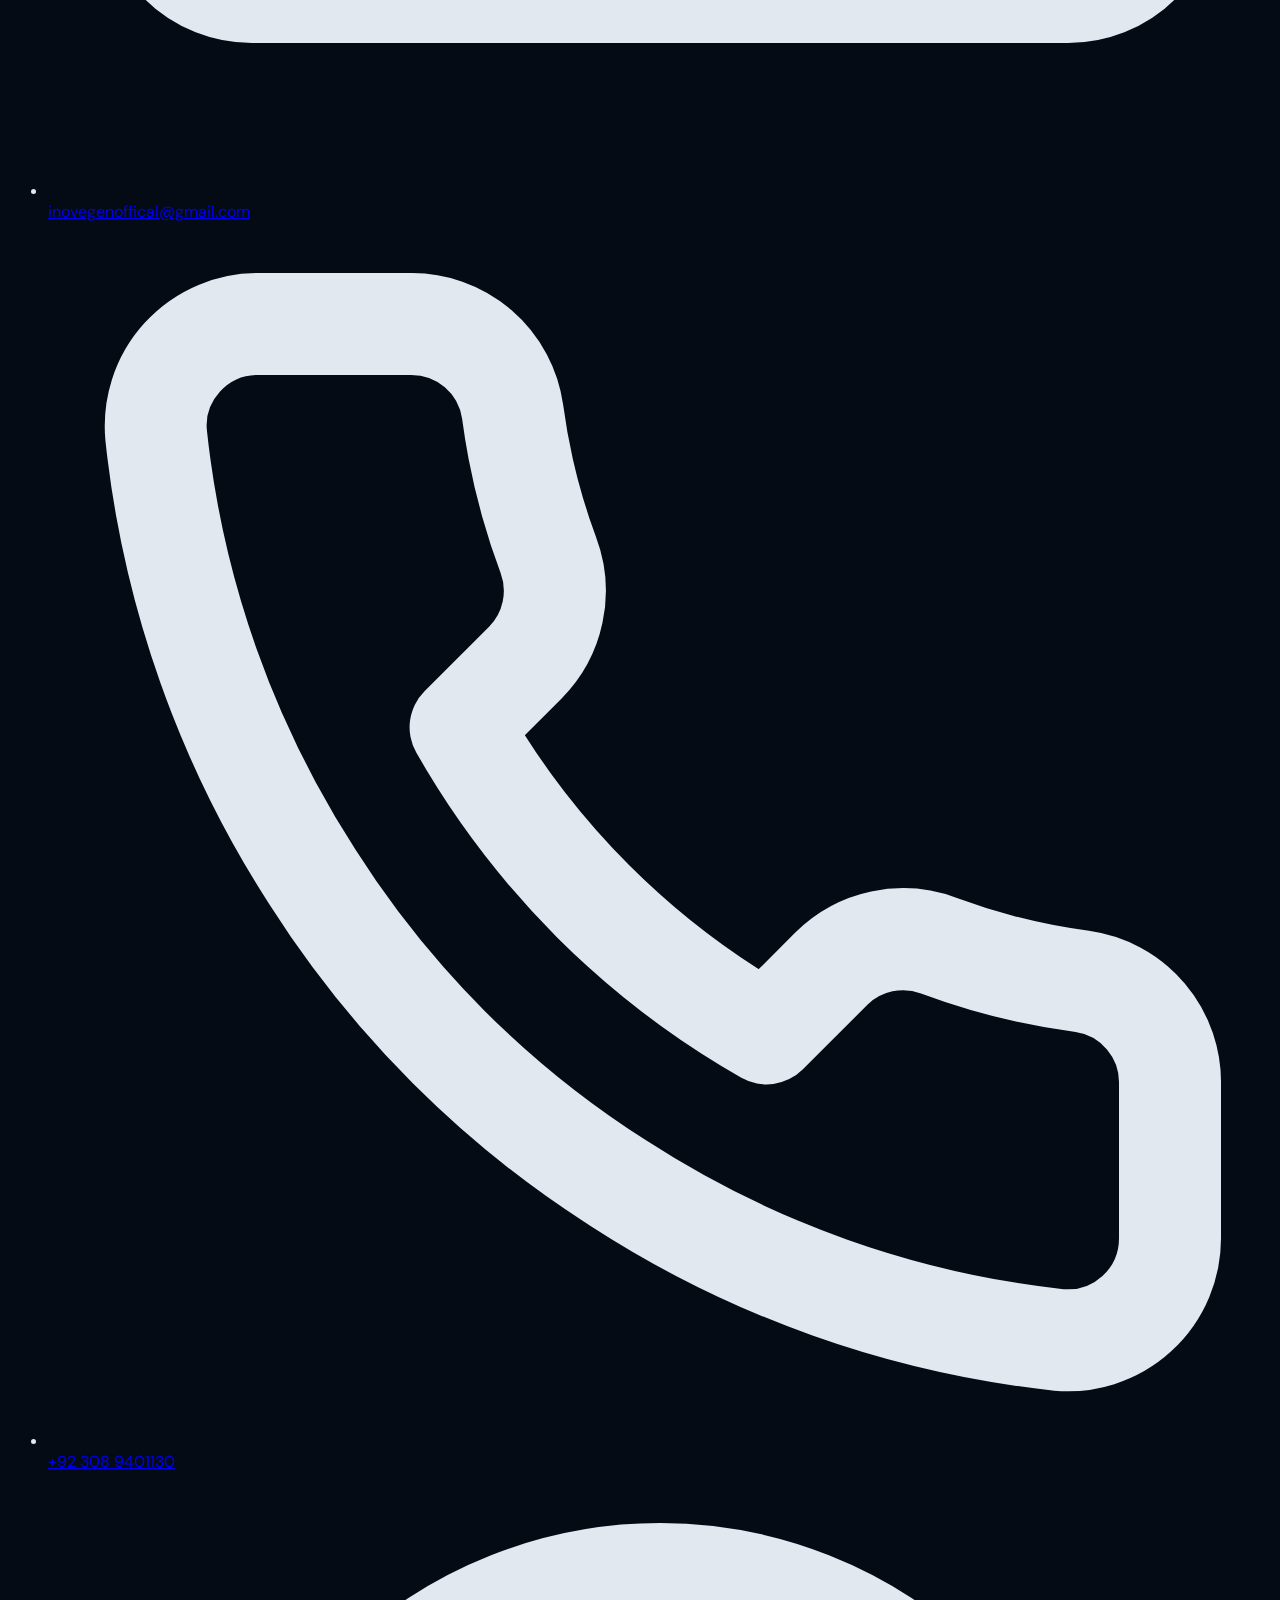
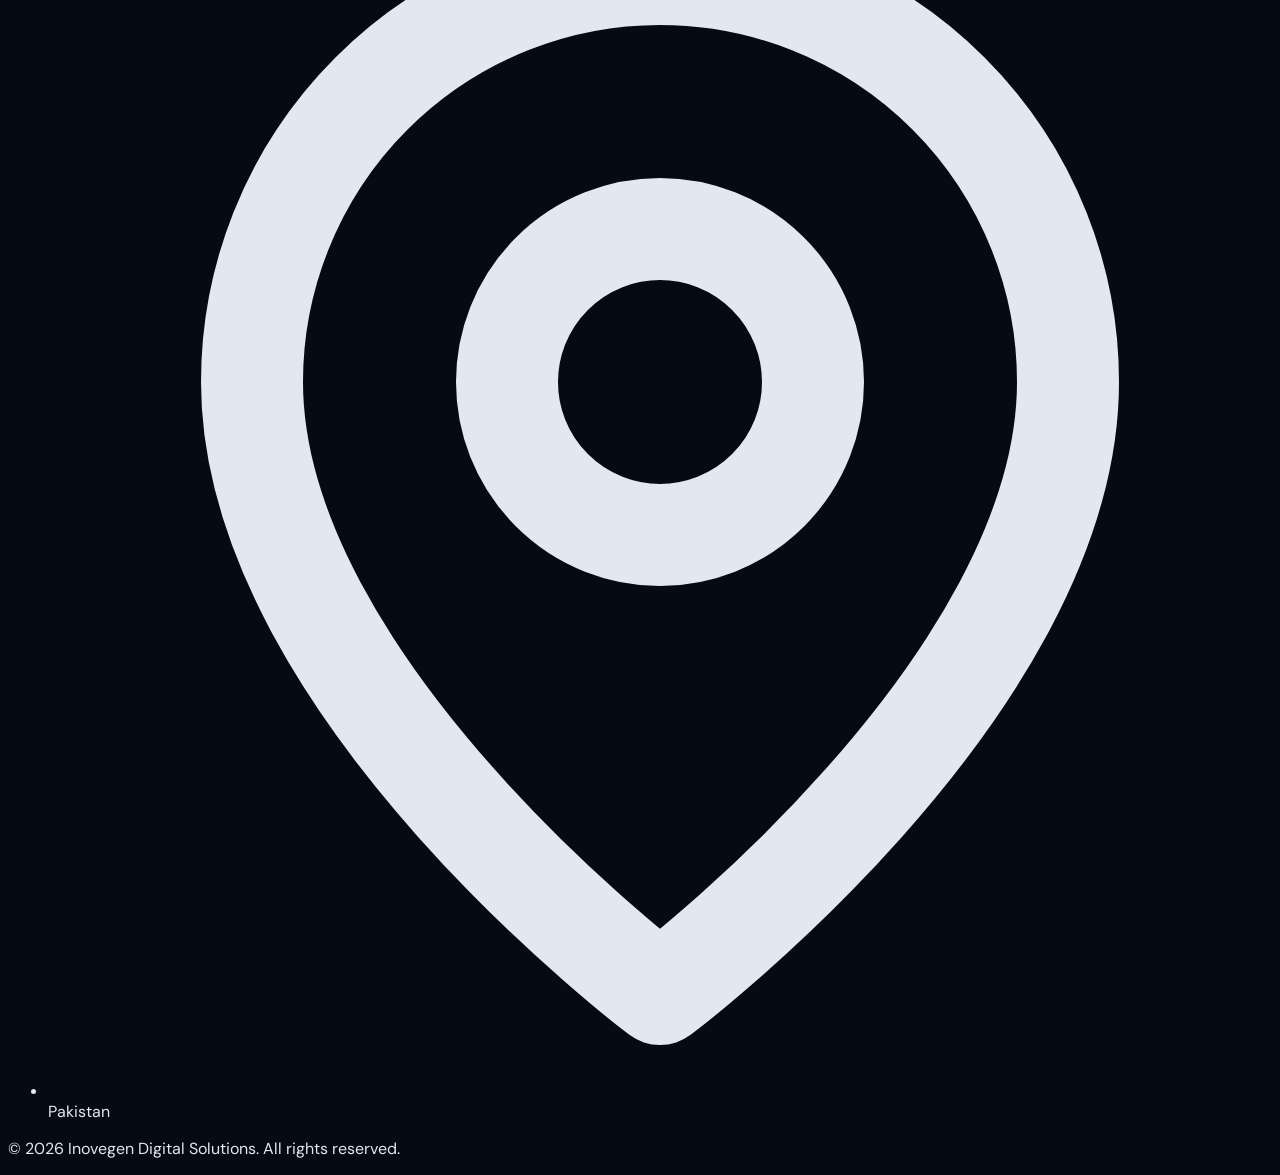
==== commit 7b5d0196: "Add files via upload" ====
--- a/index.html
+++ b/index.html
@@ -49,8 +49,8 @@
     <div class="mx-auto max-w-7xl px-6 lg:px-8">
       <div class="flex h-20 items-center justify-between">
         <a href="index.html" class="flex items-center gap-3 group">
-          <div class="h-10 w-10 rounded-xl bg-gradient-to-br from-neon to-teal-600 flex items-center justify-center text-dark-900 font-bold font-display text-xl shadow-[0_0_15px_rgba(45,212,191,.5)] group-hover:shadow-[0_0_25px_rgba(45,212,191,.8)] transition-all duration-300">I</div>
-          <span class="font-display font-extrabold text-xl text-white tracking-tight">Inovegen <span class="text-neon font-semibold">Digital Solutions</span></span>
+        <div class="h-10 w-10 rounded-xl bg-gradient-to-br from-neon to-teal-600 flex items-center justify-center text-dark-900 font-bold font-display text-xl shadow-[0_0_15px_rgba(45,212,191,.5)] group-hover:shadow-[0_0_25px_rgba(45,212,191,.8)] transition-all duration-300 neon-border rounded"><img src="/images/INOVEGEV.png" alt="Inovegen Logo" class="w-full h-full object-cover rounded-xl" ></div>
+        <span class="font-display font-extrabold text-xl text-white tracking-tight">Inovegen <span class="text-neon font-semibold">Digital Solutions</span></span>
         </a>
         <div class="hidden md:flex items-center gap-8">
           <a href="index.html" class="text-sm font-medium text-slate-300 hover:text-neon transition-colors relative group">Home<span class="absolute -bottom-1 left-0 w-0 h-0.5 bg-neon transition-all group-hover:w-full"></span></a>
@@ -177,6 +177,7 @@
         <div>
           <h4 class="font-display font-bold mb-6 text-white">Quick Links</h4>
           <ul class="space-y-4 text-sm text-slate-400">
+            <li><a href="index.html" class="hover:text-neon transition-colors">Home</a></li>
             <li><a href="services.html" class="hover:text-neon transition-colors">Services</a></li>
             <li><a href="work.html" class="hover:text-neon transition-colors">Our Work</a></li>
             <li><a href="process.html" class="hover:text-neon transition-colors">Process</a></li>
